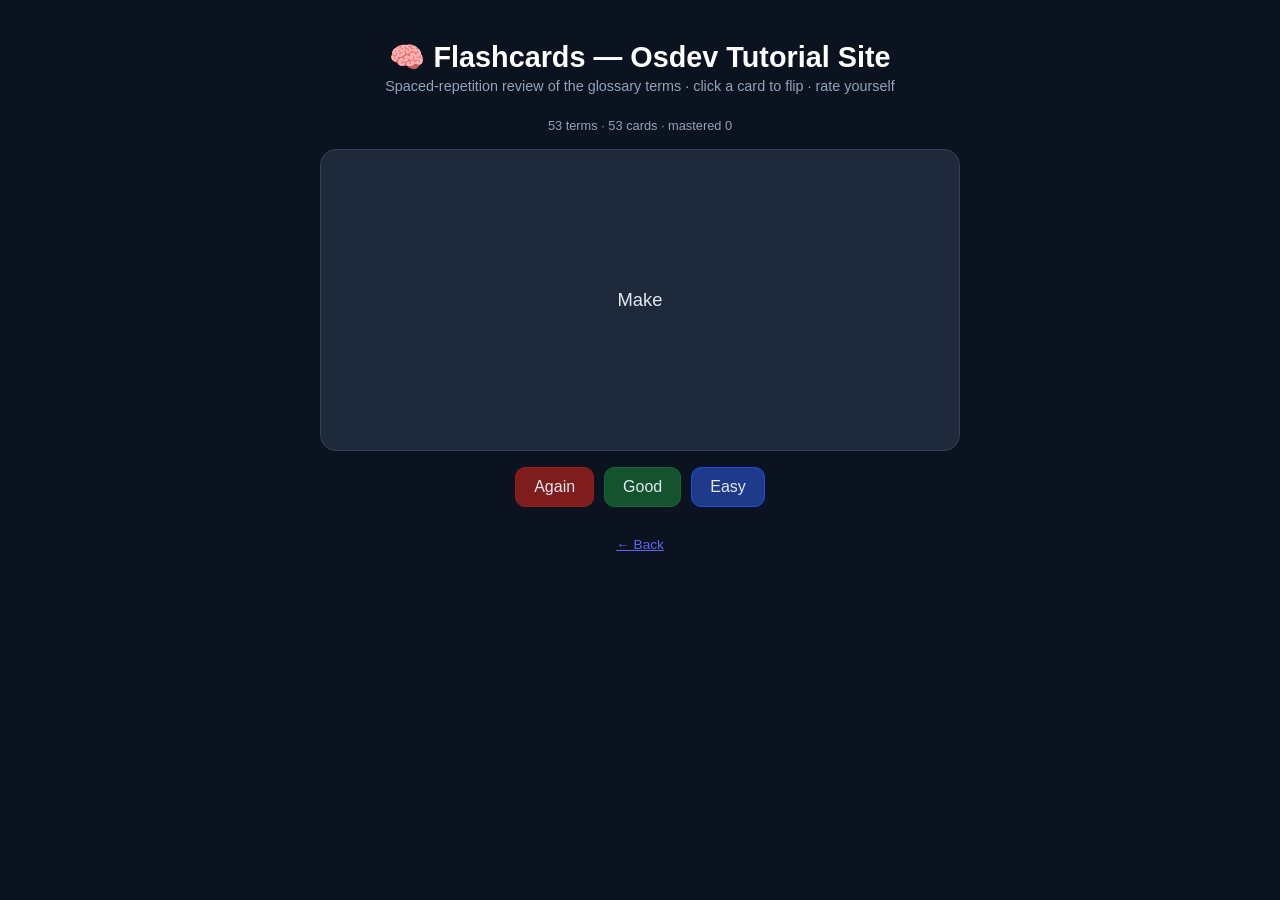
==== docs/flashcards/index.html @ 31e149e3 "Add interactive learning systems: SRS flashcards (53 terms), progress tracker, interactive boot-chai" ====
<!DOCTYPE html><html lang="en"><head><meta charset="utf-8">
<meta name="viewport" content="width=device-width,initial-scale=1">
<title>Flashcards — Osdev Tutorial Site · sektor9.dev</title>
<style>
:root{--fg:#e2e8f0;--muted:#94a3b8;--accent:#6366f1;--card:#1e293b;--bg:#0b1220}
body{font-family:Segoe UI,Arial,sans-serif;background:var(--bg);color:var(--fg);margin:0;padding:0}
.wrap{max-width:640px;margin:0 auto;padding:40px 20px;text-align:center}
h1{font-size:1.8rem;color:#fff;margin:0 0 4px}
.sub{color:var(--muted);margin:0 0 24px;font-size:.9rem}
.stats{font-size:.8rem;color:var(--muted);margin-bottom:16px}
.flash{background:var(--card);border:1px solid #334155;border-radius:16px;min-height:240px;display:flex;align-items:center;justify-content:center;padding:30px;margin:0 0 16px;cursor:pointer;user-select:none;transition:transform .12s;font-size:1.15rem;line-height:1.5}
.flash:hover{transform:scale(1.01)}
.flash .back{color:#c7d2fe;display:none}
.flash.show .front{display:none}
.flash.show .back{display:block}
.btns{display:flex;gap:10px;justify-content:center;flex-wrap:wrap;margin-bottom:20px}
button{font:inherit;padding:10px 18px;border-radius:10px;border:1px solid #334155;background:#1e293b;color:#e2e8f0;cursor:pointer;transition:background .15s}
button:hover{background:#273449}
button.hard{background:#7f1d1d;border-color:#991b1b}
button.good{background:#14532d;border-color:#166534}
button.easy{background:#1e3a8a;border-color:#1d4ed8}
a.back{display:inline-block;margin-top:10px;color:var(--accent);font-size:.85rem}
</style></head><body><div class="wrap">
<h1>🧠 Flashcards — Osdev Tutorial Site</h1>
<p class="sub">Spaced-repetition review of the glossary terms · click a card to flip · rate yourself</p>
<p class="stats" id="stats"></p>
<div class="flash" id="flash"><div class="front"></div><div class="back"></div></div>
<div class="btns">
  <button class="hard" id="hard">Again</button>
  <button class="good" id="good">Good</button>
  <button class="easy" id="easy">Easy</button>
</div>
<div id="deck"></div>
<p><a class="back" href="/">← Back</a></p>
</div>
<script>
const CARDS = [{"front": "ARM", "back": "ARM is a family of RISC instruction-set architectures — the 32-bit AArch32 and 64-bit AArch64 execution states — used in Raspberry Pi, smartphones, and virtually all embedded devices, and defined by Arm under license to silicon makers."}, {"front": "Assembler", "back": "An assembler is a tool that turns assembly language (human-readable mnemonics) into machine-code object files the linker can combine."}, {"front": "Basic Input/Output System (BIOS)", "back": "The **BIOS** (Basic Input/Output System) is the older firmware burned onto the motherboard that runs the moment the power button is pressed, runs a self-test, finds a bootable disk, and hands control to a bootloader."}, {"front": "bootimage", "back": "`bootimage` is a Cargo subcommand (run as `cargo bootimage`) that invokes the `bootloader` crate to turn your Rust kernel ELF into a bootable disk image."}, {"front": "bootloader crate", "back": "The `bootloader` crate is a Rust library (from *Writing an OS in Rust*) that wraps your freestanding kernel ELF into a bootable disk image so QEMU or real hardware can boot it."}, {"front": "Bootloader", "back": "A **bootloader** is a small program that loads your kernel image from disk into memory, sets the CPU into a sane known state, and jumps to your kernel's entry point."}, {"front": "Cargo", "back": "Cargo is Rust's package manager and build tool — the Rust analog of `make` + a dependency manager in one command."}, {"front": "Cosmos OS", "back": "Cosmos (C# Open Source Managed Operating System) is an open-source kit that lets you write an operating system's logic in C#."}, {"front": "Cross-Compiler", "back": "A cross-compiler is a compiler that runs on your machine but produces machine code for a *different* CPU (and often a different operating system) than the one it runs on."}, {"front": "ELF", "back": "ELF (Executable and Linkable Format) is the standard file format for compiled binaries on Unix-like systems — and the format this hub's kernels are built and booted in."}, {"front": "Entry Point (`_start`)", "back": "The **entry point** is the symbol — usually `_start` — that the bootloader jumps to when your kernel starts, the first instruction of your kernel that ever runs."}, {"front": "`extern \"C\"`", "back": "`extern \"C\"` is a C++ (and Rust, via `#[no_mangle]`/`extern \"C\"`) language construct that gives a function C linkage so its exported symbol name is not mangled."}, {"front": "Firmware", "back": "**Firmware** is software permanently stored on the motherboard (in ROM/flash) that runs first at power-on and is responsible for starting the machine and finding a bootloader."}, {"front": "Frame Allocator", "back": "A frame allocator is the simplest memory manager: it tracks which fixed-size physical pages (usually 4 KiB each) are free and hands them out one at a time."}, {"front": "Freestanding Environment", "back": "A freestanding environment is one where your code assumes no operating system and no standard library exist underneath it — exactly the situation a kernel runs in."}, {"front": "Garbage Collection (GC)", "back": "Garbage collection is automatic memory reclamation — and on bare metal it's a burden, because managed runtimes like Go and C# assume an OS underneath to support their collector."}, {"front": "gccgo", "back": "`gccgo` is the Go front-end of the GCC compiler — the only practical way to compile a Go kernel for bare metal in this hub."}, {"front": "Global Descriptor Table (GDT)", "back": "The Global Descriptor Table (GDT) is a table of memory-segment descriptors that the CPU consults in protected and long mode to define how memory is laid out and what privileges your code runs with."}, {"front": "GRUB", "back": "**GRUB** (GNU Grand Unified Bootloader) is a free, standard bootloader that loads a Multiboot kernel at 1 MiB, sets up protected mode, and jumps to its entry point — the bootloader this hub's learning path is built on."}, {"front": "Heap Allocation", "back": "Heap allocation is dynamically allocating memory at runtime — and in a kernel, you must implement the allocator yourself, because there's no operating system below to hand out heap memory."}, {"front": "`hlt` Instruction", "back": "The `hlt` (halt) instruction parks the CPU by stopping execution until an unmasked interrupt arrives to wake it."}, {"front": "Hosted Environment", "back": "A hosted environment is a normal program that assumes an operating system and a standard library (like libc) exist underneath it."}, {"front": "Interrupt Descriptor Table (IDT)", "back": "The Interrupt Descriptor Table (IDT) is the kernel's phonebook that tells the CPU where to jump for every one of the 256 possible interrupt numbers (0–255)."}, {"front": "IL2CPU", "back": "IL2CPU is Cosmos OS's original compiler that translates .NET Intermediate Language (IL) into native x86 machine code."}, {"front": "Hardware Interrupt", "back": "A hardware interrupt is the CPU pausing whatever it is doing to run a registered handler whenever a piece of hardware (like a timer or keyboard) signals that an event has occurred."}, {"front": "Interrupt Service Routine (ISR)", "back": "An Interrupt Service Routine (ISR) is the handler function the CPU runs for a specific interrupt number after it is dispatched through the [IDT](idt.md)."}, {"front": "Kernel", "back": "The kernel is the core program that owns the machine and manages hardware and memory for every other piece of software running on it."}, {"front": "Limine", "back": "**Limine** is a modern bootloader that supports Multiboot 2 (`0xE85250D6`) and 64-bit kernels, used on the UEFI path where a kernel is booted straight into long mode."}, {"front": "Linker", "back": "The linker (`ld`) merges all your object files into a single kernel image and places it at a chosen memory address, controlled by a **linker script**."}, {"front": "Long Mode", "back": "**Long mode** is the 64-bit CPU mode that modern kernels run in — the mode a UEFI machine boots straight into, giving a kernel 64-bit registers and 64-bit addressing."}, {"front": "Make", "back": "Make is a build automation tool that reads a `Makefile` and runs the right compile/link commands whenever files change."}, {"front": "Managed IL", "back": "Managed Intermediate Language (IL / CIL) is the platform-neutral bytecode that C# compiles to, which needs a .NET runtime to execute — the reason a C# kernel is fundamentally different."}, {"front": "Memory Management", "back": "Memory management is how a kernel keeps track of what RAM exists, what's used, and what's free, and hands it out safely — because, unlike a normal program, there's no OS underneath to do it."}, {"front": "Memory-Mapped I/O", "back": "Memory-mapped I/O (MMIO) is when hardware peripherals are controlled by reading from and writing to regular memory addresses, instead of using special I/O instructions."}, {"front": "Multiboot", "back": "**Multiboot** is the protocol that lets a standard bootloader load any kernel that follows the rules — a kernel carries a fixed magic header at its very start so a bootloader can find it, validate it, and load it at 1 MiB."}, {"front": "NativeAOT", "back": "NativeAOT is .NET's ahead-of-time (AOT) compiler that turns managed Intermediate Language (IL) into native machine code — the mechanism Cosmos uses to make a C# kernel bootable."}, {"front": "`no_main`", "back": "`#![no_main]` is a Rust crate-level attribute that disables the normal `main()` runtime so you can provide your own kernel entry point."}, {"front": "`no_std`", "back": "`#![no_std]` is a Rust crate-level attribute that disables the standard library so the code can run on bare metal with no operating system."}, {"front": "Paging / Page Tables", "back": "Paging is the CPU feature that translates every *virtual address* your kernel's pointers use into a *physical address* of real RAM, using page tables."}, {"front": "Panic Handler", "back": "The panic handler is the `#[panic_handler]` function that runs when a Rust kernel panics — and since there is no OS to report the error to, the kernel must define this itself."}, {"front": "Physical vs Virtual Memory", "back": "Physical memory is the actual RAM installed in the machine, while virtual memory is the address space your code sees after the CPU's paging feature translates it."}, {"front": "PIC / APIC", "back": "The PIC (Programmable Interrupt Controller) and its modern replacement the APIC are the chips that route hardware interrupt signals (timer, keyboard) from devices to the CPU."}, {"front": "Protected Mode", "back": "**Protected mode** is the 32-bit CPU mode with memory protection and privilege levels that Multiboot v1 loads kernels into — the mode most x86 \"bare bones\" kernels actually run in."}, {"front": "QEMU", "back": "QEMU is a free, open-source emulator that runs your kernel like a real PC on your desktop — safely and instantly."}, {"front": "Real Mode", "back": "**Real mode** is the 16-bit CPU mode the x86 starts in at power-on, with no memory protection and direct access to hardware — the mode every BIOS-path boot chain begins in."}, {"front": "RISC-V", "back": "RISC-V is an open, free, modular RISC instruction-set architecture (ISA) defined by the RISC-V International spec, with base integer ISAs (RV32/RV64/RV128) plus standard extensions such as I/M/A/F/D/C."}, {"front": "rustup", "back": "`rustup` is Rust's toolchain manager — it installs, switches, and pins Rust toolchains and their targets, which is essential for bare-metal cross-compilation."}, {"front": "System Call", "back": "A system call (syscall) is the controlled way a user-space program asks the kernel to perform a privileged service for it, rather than touching hardware or kernel memory directly."}, {"front": "Text Mode Cursor", "back": "The text-mode cursor is the blinking position indicator in the VGA text buffer that marks where the next character will be written."}, {"front": "Unified Extensible Firmware Interface (UEFI)", "back": "**UEFI** (Unified Extensible Firmware Interface) is the modern replacement for BIOS — motherboard firmware that is 64-bit native, boots the CPU directly into long mode, and hands control to a bootloader."}, {"front": "VGA Framebuffer (`0xB8000`)", "back": "The VGA framebuffer is the fixed block of memory at `0xB8000` where the VGA text screen lives: each character on the 80×25 screen is one 2-byte cell stored here."}, {"front": "VGA Text Mode", "back": "VGA text mode is the basic 80×25 character display mode a minimal kernel writes to by placing 2-byte cells directly in memory at `0xB8000`."}, {"front": "x86", "back": "x86 is the CPU architecture family — 32-bit (`i686`) and 64-bit (`x86_64`) — that every kernel in this hub targets."}];
// spaced-repetition: simple Leitner boxes persisted in localStorage
const LS='sektor9-srs-v1';
let boxes=JSON.parse(localStorage.getItem(LS)||'{}');
let idx=0, deck=[];
function buildDeck(){
  deck=[];
  for(let i=0;i<CARDS.length;i++){let b=boxes[i]||0; for(let j=0;j<=b;j++) deck.push(i);}
  shuffle(deck);
}
function shuffle(a){for(let i=a.length-1;i>0;i--){let j=Math.floor(Math.random()*(i+1)); [a[i],a[j]]=[a[j],a[i]];}}
function render(){
  if(!deck.length) buildDeck();
  if(idx>=deck.length){ document.getElementById('flash').innerHTML='<div>🎉 Deck complete! <button onclick="restart()">Review again</button></div>'; document.getElementById('stats').textContent='done'; return; }
  let ci=deck[idx];
  let f=document.getElementById('flash');
  f.classList.remove('show');
  f.querySelector('.front').textContent=CARDS[ci].front;
  f.querySelector('.back').textContent=CARDS[ci].back;
  let due=Object.values(boxes).reduce((a,b)=>a+Math.min(b,1),0);
  let mastered=Object.values(boxes).filter(b=>b>=5).length;
  document.getElementById('stats').textContent=cardCount+' terms · '+deck.length+' cards · mastered '+mastered;
}
function rate(step){if(idx>=deck.length)return; let ci=deck[idx]; boxes[ci]=Math.max(0,Math.min(8,(boxes[ci]||0)+step)); localStorage.setItem(LS,JSON.stringify(boxes)); idx++; render();}
function restart(){idx=0; buildDeck(); render();}
document.getElementById('flash').addEventListener('click',()=>{document.getElementById('flash').classList.toggle('show');});
document.getElementById('hard').onclick=()=>rate(-2);
document.getElementById('good').onclick=()=>rate(1);
document.getElementById('easy').onclick=()=>rate(3);
const cardCount=CARDS.length;
buildDeck(); render();
</script></body></html>
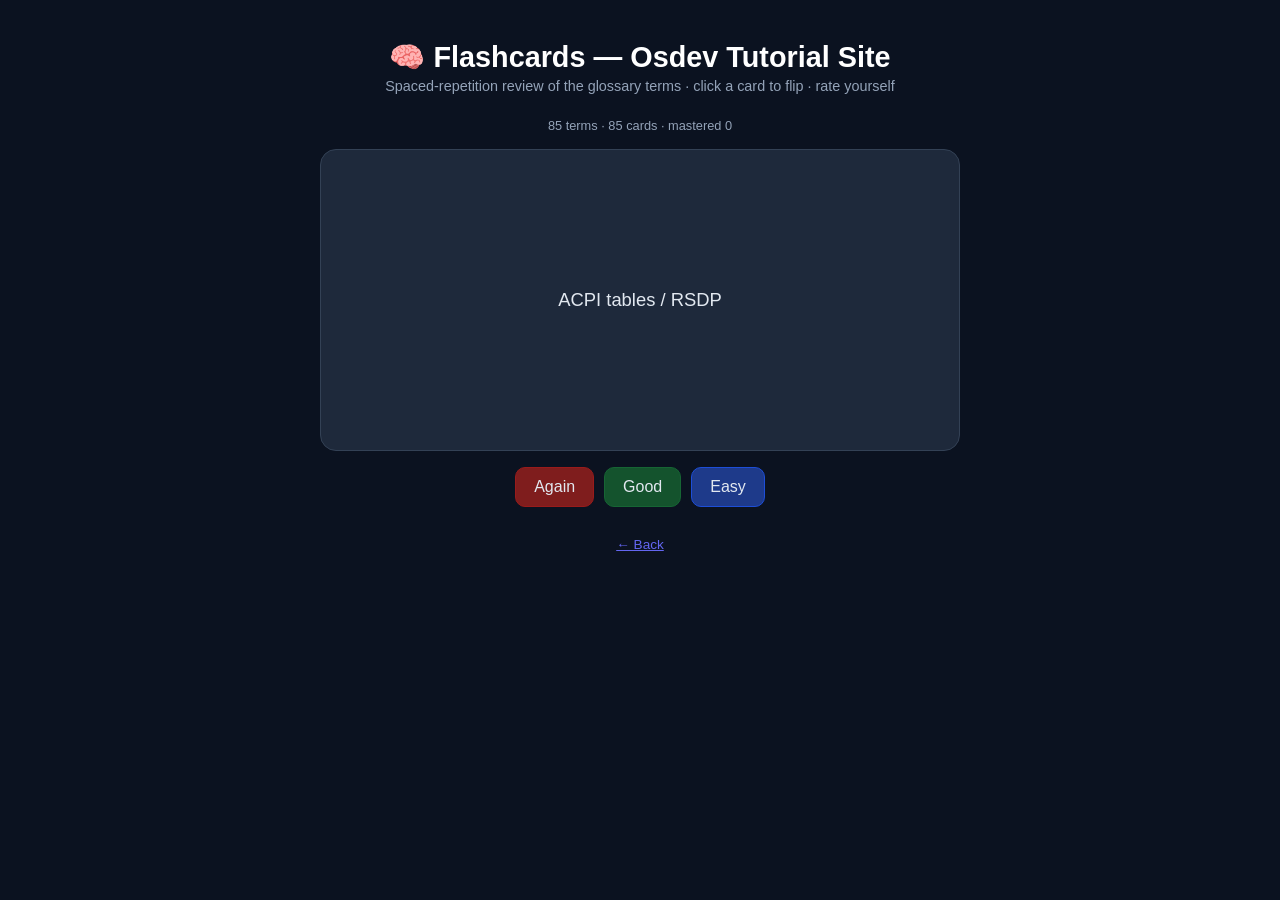
==== commit a470b9a8: "Expand OSDev glossary to 85 terms + flashcards to 85 cards" ====
--- a/docs/flashcards/index.html
+++ b/docs/flashcards/index.html
@@ -34,7 +34,7 @@
 <p><a class="back" href="/">← Back</a></p>
 </div>
 <script>
-const CARDS = [{"front": "ARM", "back": "ARM is a family of RISC instruction-set architectures — the 32-bit AArch32 and 64-bit AArch64 execution states — used in Raspberry Pi, smartphones, and virtually all embedded devices, and defined by Arm under license to silicon makers."}, {"front": "Assembler", "back": "An assembler is a tool that turns assembly language (human-readable mnemonics) into machine-code object files the linker can combine."}, {"front": "Basic Input/Output System (BIOS)", "back": "The **BIOS** (Basic Input/Output System) is the older firmware burned onto the motherboard that runs the moment the power button is pressed, runs a self-test, finds a bootable disk, and hands control to a bootloader."}, {"front": "bootimage", "back": "`bootimage` is a Cargo subcommand (run as `cargo bootimage`) that invokes the `bootloader` crate to turn your Rust kernel ELF into a bootable disk image."}, {"front": "bootloader crate", "back": "The `bootloader` crate is a Rust library (from *Writing an OS in Rust*) that wraps your freestanding kernel ELF into a bootable disk image so QEMU or real hardware can boot it."}, {"front": "Bootloader", "back": "A **bootloader** is a small program that loads your kernel image from disk into memory, sets the CPU into a sane known state, and jumps to your kernel's entry point."}, {"front": "Cargo", "back": "Cargo is Rust's package manager and build tool — the Rust analog of `make` + a dependency manager in one command."}, {"front": "Cosmos OS", "back": "Cosmos (C# Open Source Managed Operating System) is an open-source kit that lets you write an operating system's logic in C#."}, {"front": "Cross-Compiler", "back": "A cross-compiler is a compiler that runs on your machine but produces machine code for a *different* CPU (and often a different operating system) than the one it runs on."}, {"front": "ELF", "back": "ELF (Executable and Linkable Format) is the standard file format for compiled binaries on Unix-like systems — and the format this hub's kernels are built and booted in."}, {"front": "Entry Point (`_start`)", "back": "The **entry point** is the symbol — usually `_start` — that the bootloader jumps to when your kernel starts, the first instruction of your kernel that ever runs."}, {"front": "`extern \"C\"`", "back": "`extern \"C\"` is a C++ (and Rust, via `#[no_mangle]`/`extern \"C\"`) language construct that gives a function C linkage so its exported symbol name is not mangled."}, {"front": "Firmware", "back": "**Firmware** is software permanently stored on the motherboard (in ROM/flash) that runs first at power-on and is responsible for starting the machine and finding a bootloader."}, {"front": "Frame Allocator", "back": "A frame allocator is the simplest memory manager: it tracks which fixed-size physical pages (usually 4 KiB each) are free and hands them out one at a time."}, {"front": "Freestanding Environment", "back": "A freestanding environment is one where your code assumes no operating system and no standard library exist underneath it — exactly the situation a kernel runs in."}, {"front": "Garbage Collection (GC)", "back": "Garbage collection is automatic memory reclamation — and on bare metal it's a burden, because managed runtimes like Go and C# assume an OS underneath to support their collector."}, {"front": "gccgo", "back": "`gccgo` is the Go front-end of the GCC compiler — the only practical way to compile a Go kernel for bare metal in this hub."}, {"front": "Global Descriptor Table (GDT)", "back": "The Global Descriptor Table (GDT) is a table of memory-segment descriptors that the CPU consults in protected and long mode to define how memory is laid out and what privileges your code runs with."}, {"front": "GRUB", "back": "**GRUB** (GNU Grand Unified Bootloader) is a free, standard bootloader that loads a Multiboot kernel at 1 MiB, sets up protected mode, and jumps to its entry point — the bootloader this hub's learning path is built on."}, {"front": "Heap Allocation", "back": "Heap allocation is dynamically allocating memory at runtime — and in a kernel, you must implement the allocator yourself, because there's no operating system below to hand out heap memory."}, {"front": "`hlt` Instruction", "back": "The `hlt` (halt) instruction parks the CPU by stopping execution until an unmasked interrupt arrives to wake it."}, {"front": "Hosted Environment", "back": "A hosted environment is a normal program that assumes an operating system and a standard library (like libc) exist underneath it."}, {"front": "Interrupt Descriptor Table (IDT)", "back": "The Interrupt Descriptor Table (IDT) is the kernel's phonebook that tells the CPU where to jump for every one of the 256 possible interrupt numbers (0–255)."}, {"front": "IL2CPU", "back": "IL2CPU is Cosmos OS's original compiler that translates .NET Intermediate Language (IL) into native x86 machine code."}, {"front": "Hardware Interrupt", "back": "A hardware interrupt is the CPU pausing whatever it is doing to run a registered handler whenever a piece of hardware (like a timer or keyboard) signals that an event has occurred."}, {"front": "Interrupt Service Routine (ISR)", "back": "An Interrupt Service Routine (ISR) is the handler function the CPU runs for a specific interrupt number after it is dispatched through the [IDT](idt.md)."}, {"front": "Kernel", "back": "The kernel is the core program that owns the machine and manages hardware and memory for every other piece of software running on it."}, {"front": "Limine", "back": "**Limine** is a modern bootloader that supports Multiboot 2 (`0xE85250D6`) and 64-bit kernels, used on the UEFI path where a kernel is booted straight into long mode."}, {"front": "Linker", "back": "The linker (`ld`) merges all your object files into a single kernel image and places it at a chosen memory address, controlled by a **linker script**."}, {"front": "Long Mode", "back": "**Long mode** is the 64-bit CPU mode that modern kernels run in — the mode a UEFI machine boots straight into, giving a kernel 64-bit registers and 64-bit addressing."}, {"front": "Make", "back": "Make is a build automation tool that reads a `Makefile` and runs the right compile/link commands whenever files change."}, {"front": "Managed IL", "back": "Managed Intermediate Language (IL / CIL) is the platform-neutral bytecode that C# compiles to, which needs a .NET runtime to execute — the reason a C# kernel is fundamentally different."}, {"front": "Memory Management", "back": "Memory management is how a kernel keeps track of what RAM exists, what's used, and what's free, and hands it out safely — because, unlike a normal program, there's no OS underneath to do it."}, {"front": "Memory-Mapped I/O", "back": "Memory-mapped I/O (MMIO) is when hardware peripherals are controlled by reading from and writing to regular memory addresses, instead of using special I/O instructions."}, {"front": "Multiboot", "back": "**Multiboot** is the protocol that lets a standard bootloader load any kernel that follows the rules — a kernel carries a fixed magic header at its very start so a bootloader can find it, validate it, and load it at 1 MiB."}, {"front": "NativeAOT", "back": "NativeAOT is .NET's ahead-of-time (AOT) compiler that turns managed Intermediate Language (IL) into native machine code — the mechanism Cosmos uses to make a C# kernel bootable."}, {"front": "`no_main`", "back": "`#![no_main]` is a Rust crate-level attribute that disables the normal `main()` runtime so you can provide your own kernel entry point."}, {"front": "`no_std`", "back": "`#![no_std]` is a Rust crate-level attribute that disables the standard library so the code can run on bare metal with no operating system."}, {"front": "Paging / Page Tables", "back": "Paging is the CPU feature that translates every *virtual address* your kernel's pointers use into a *physical address* of real RAM, using page tables."}, {"front": "Panic Handler", "back": "The panic handler is the `#[panic_handler]` function that runs when a Rust kernel panics — and since there is no OS to report the error to, the kernel must define this itself."}, {"front": "Physical vs Virtual Memory", "back": "Physical memory is the actual RAM installed in the machine, while virtual memory is the address space your code sees after the CPU's paging feature translates it."}, {"front": "PIC / APIC", "back": "The PIC (Programmable Interrupt Controller) and its modern replacement the APIC are the chips that route hardware interrupt signals (timer, keyboard) from devices to the CPU."}, {"front": "Protected Mode", "back": "**Protected mode** is the 32-bit CPU mode with memory protection and privilege levels that Multiboot v1 loads kernels into — the mode most x86 \"bare bones\" kernels actually run in."}, {"front": "QEMU", "back": "QEMU is a free, open-source emulator that runs your kernel like a real PC on your desktop — safely and instantly."}, {"front": "Real Mode", "back": "**Real mode** is the 16-bit CPU mode the x86 starts in at power-on, with no memory protection and direct access to hardware — the mode every BIOS-path boot chain begins in."}, {"front": "RISC-V", "back": "RISC-V is an open, free, modular RISC instruction-set architecture (ISA) defined by the RISC-V International spec, with base integer ISAs (RV32/RV64/RV128) plus standard extensions such as I/M/A/F/D/C."}, {"front": "rustup", "back": "`rustup` is Rust's toolchain manager — it installs, switches, and pins Rust toolchains and their targets, which is essential for bare-metal cross-compilation."}, {"front": "System Call", "back": "A system call (syscall) is the controlled way a user-space program asks the kernel to perform a privileged service for it, rather than touching hardware or kernel memory directly."}, {"front": "Text Mode Cursor", "back": "The text-mode cursor is the blinking position indicator in the VGA text buffer that marks where the next character will be written."}, {"front": "Unified Extensible Firmware Interface (UEFI)", "back": "**UEFI** (Unified Extensible Firmware Interface) is the modern replacement for BIOS — motherboard firmware that is 64-bit native, boots the CPU directly into long mode, and hands control to a bootloader."}, {"front": "VGA Framebuffer (`0xB8000`)", "back": "The VGA framebuffer is the fixed block of memory at `0xB8000` where the VGA text screen lives: each character on the 80×25 screen is one 2-byte cell stored here."}, {"front": "VGA Text Mode", "back": "VGA text mode is the basic 80×25 character display mode a minimal kernel writes to by placing 2-byte cells directly in memory at `0xB8000`."}, {"front": "x86", "back": "x86 is the CPU architecture family — 32-bit (`i686`) and 64-bit (`x86_64`) — that every kernel in this hub targets."}];
+const CARDS = [{"front": "ACPI tables / RSDP", "back": "**ACPI tables / RSDP** — Structured memory tables firmware provides that describe hardware to the OS."}, {"front": "ACPI (Advanced Configuration and Power Interface)", "back": "**ACPI (Advanced Configuration and Power Interface)** — A firmware/OS standard for describing hardware and managing power."}, {"front": "ARM", "back": "ARM is a family of RISC instruction-set architectures — the 32-bit AArch32 and 64-bit AArch64 execution states — used in Raspberry Pi, smartphones, and virtually all embedded devices, and defined by Arm under license to silicon makers."}, {"front": "Assembler", "back": "An assembler is a tool that turns assembly language (human-readable mnemonics) into machine-code object files the linker can combine."}, {"front": "Atomic operations", "back": "**Atomic operations** — Read-modify-write CPU operations (like xchg, cmpxchg, lock inc) that cannot be interrupted."}, {"front": "Basic Input/Output System (BIOS)", "back": "The **BIOS** (Basic Input/Output System) is the older firmware burned onto the motherboard that runs the moment the power button is pressed, runs a self-test, finds a bootable disk, and hands control to a bootloader."}, {"front": "bootimage", "back": "`bootimage` is a Cargo subcommand (run as `cargo bootimage`) that invokes the `bootloader` crate to turn your Rust kernel ELF into a bootable disk image."}, {"front": "bootloader crate", "back": "The `bootloader` crate is a Rust library (from *Writing an OS in Rust*) that wraps your freestanding kernel ELF into a bootable disk image so QEMU or real hardware can boot it."}, {"front": "Bootloader", "back": "A **bootloader** is a small program that loads your kernel image from disk into memory, sets the CPU into a sane known state, and jumps to your kernel's entry point."}, {"front": "Buddy allocator", "back": "**Buddy allocator** — A memory allocator that splits/free chunks in power-of-two sizes."}, {"front": "Cache coherence", "back": "**Cache coherence** — The protocol that keeps multiple CPUs' caches consistent for shared memory."}, {"front": "Cargo", "back": "Cargo is Rust's package manager and build tool — the Rust analog of `make` + a dependency manager in one command."}, {"front": "Context switch", "back": "**Context switch** — Saving one task's CPU state and restoring another's so the CPU appears to run many tasks at once."}, {"front": "Cosmos OS", "back": "Cosmos (C# Open Source Managed Operating System) is an open-source kit that lets you write an operating system's logic in C#."}, {"front": "Cross-Compiler", "back": "A cross-compiler is a compiler that runs on your machine but produces machine code for a *different* CPU (and often a different operating system) than the one it runs on."}, {"front": "DMA (Direct Memory Access)", "back": "**DMA (Direct Memory Access)** — Hardware that transfers data between devices and memory without the CPU copying it."}, {"front": "ELF loader", "back": "**ELF loader** — Kernel code that maps an ELF executable into memory and starts it."}, {"front": "ELF", "back": "ELF (Executable and Linkable Format) is the standard file format for compiled binaries on Unix-like systems — and the format this hub's kernels are built and booted in."}, {"front": "Entry Point (`_start`)", "back": "The **entry point** is the symbol — usually `_start` — that the bootloader jumps to when your kernel starts, the first instruction of your kernel that ever runs."}, {"front": "`extern \"C\"`", "back": "`extern \"C\"` is a C++ (and Rust, via `#[no_mangle]`/`extern \"C\"`) language construct that gives a function C linkage so its exported symbol name is not mangled."}, {"front": "Firmware", "back": "**Firmware** is software permanently stored on the motherboard (in ROM/flash) that runs first at power-on and is responsible for starting the machine and finding a bootloader."}, {"front": "fork & exec", "back": "**fork & exec** — The POSIX way to create processes: fork duplicates, exec replaces the image."}, {"front": "Frame Allocator", "back": "A frame allocator is the simplest memory manager: it tracks which fixed-size physical pages (usually 4 KiB each) are free and hands them out one at a time."}, {"front": "Freestanding Environment", "back": "A freestanding environment is one where your code assumes no operating system and no standard library exist underneath it — exactly the situation a kernel runs in."}, {"front": "Garbage Collection (GC)", "back": "Garbage collection is automatic memory reclamation — and on bare metal it's a burden, because managed runtimes like Go and C# assume an OS underneath to support their collector."}, {"front": "gccgo", "back": "`gccgo` is the Go front-end of the GCC compiler — the only practical way to compile a Go kernel for bare metal in this hub."}, {"front": "Global Descriptor Table (GDT)", "back": "The Global Descriptor Table (GDT) is a table of memory-segment descriptors that the CPU consults in protected and long mode to define how memory is laid out and what privileges your code runs with."}, {"front": "GRUB", "back": "**GRUB** (GNU Grand Unified Bootloader) is a free, standard bootloader that loads a Multiboot kernel at 1 MiB, sets up protected mode, and jumps to its entry point — the bootloader this hub's learning path is built on."}, {"front": "Heap Allocation", "back": "Heap allocation is dynamically allocating memory at runtime — and in a kernel, you must implement the allocator yourself, because there's no operating system below to hand out heap memory."}, {"front": "Kernel heap", "back": "**Kernel heap** — The dynamic memory region inside the kernel used by kmalloc/new."}, {"front": "`hlt` Instruction", "back": "The `hlt` (halt) instruction parks the CPU by stopping execution until an unmasked interrupt arrives to wake it."}, {"front": "Hosted Environment", "back": "A hosted environment is a normal program that assumes an operating system and a standard library (like libc) exist underneath it."}, {"front": "Interrupt Descriptor Table (IDT)", "back": "The Interrupt Descriptor Table (IDT) is the kernel's phonebook that tells the CPU where to jump for every one of the 256 possible interrupt numbers (0–255)."}, {"front": "IL2CPU", "back": "IL2CPU is Cosmos OS's original compiler that translates .NET Intermediate Language (IL) into native x86 machine code."}, {"front": "initrd / initramfs", "back": "**initrd / initramfs** — A small initial RAM disk the bootloader loads so the kernel can find real storage."}, {"front": "Interrupt controller (PIC/APIC)", "back": "**Interrupt controller (PIC/APIC)** — Hardware that collects device interrupts and delivers them to the CPU as IRQs."}, {"front": "Interrupt vector", "back": "**Interrupt vector** — The IDT entry index (0–255) that maps an interrupt/exception to a handler."}, {"front": "Hardware Interrupt", "back": "A hardware interrupt is the CPU pausing whatever it is doing to run a registered handler whenever a piece of hardware (like a timer or keyboard) signals that an event has occurred."}, {"front": "I/O APIC", "back": "**I/O APIC** — The modern interrupt controller that routes device IRQs to specific CPUs."}, {"front": "Interrupt Service Routine (ISR)", "back": "An Interrupt Service Routine (ISR) is the handler function the CPU runs for a specific interrupt number after it is dispatched through the [IDT](idt.md)."}, {"front": "Kernel", "back": "The kernel is the core program that owns the machine and manages hardware and memory for every other piece of software running on it."}, {"front": "Limine", "back": "**Limine** is a modern bootloader that supports Multiboot 2 (`0xE85250D6`) and 64-bit kernels, used on the UEFI path where a kernel is booted straight into long mode."}, {"front": "Linker", "back": "The linker (`ld`) merges all your object files into a single kernel image and places it at a chosen memory address, controlled by a **linker script**."}, {"front": "Long Mode", "back": "**Long mode** is the 64-bit CPU mode that modern kernels run in — the mode a UEFI machine boots straight into, giving a kernel 64-bit registers and 64-bit addressing."}, {"front": "Make", "back": "Make is a build automation tool that reads a `Makefile` and runs the right compile/link commands whenever files change."}, {"front": "Managed IL", "back": "Managed Intermediate Language (IL / CIL) is the platform-neutral bytecode that C# compiles to, which needs a .NET runtime to execute — the reason a C# kernel is fundamentally different."}, {"front": "Memory barrier", "back": "**Memory barrier** — An instruction that orders memory accesses so the CPU/compiler don't reorder them across it."}, {"front": "Memory Management", "back": "Memory management is how a kernel keeps track of what RAM exists, what's used, and what's free, and hands it out safely — because, unlike a normal program, there's no OS underneath to do it."}, {"front": "Memory-Mapped I/O", "back": "Memory-mapped I/O (MMIO) is when hardware peripherals are controlled by reading from and writing to regular memory addresses, instead of using special I/O instructions."}, {"front": "MMIO (Memory-Mapped I/O)", "back": "**MMIO (Memory-Mapped I/O)** — Accessing hardware registers through normal memory addresses rather than port I/O."}, {"front": "Multiboot", "back": "**Multiboot** is the protocol that lets a standard bootloader load any kernel that follows the rules — a kernel carries a fixed magic header at its very start so a bootloader can find it, validate it, and load it at 1 MiB."}, {"front": "Mutex (kernel)", "back": "**Mutex (kernel)** — A sleeping lock that blocks the task instead of spinning when the lock is held."}, {"front": "NativeAOT", "back": "NativeAOT is .NET's ahead-of-time (AOT) compiler that turns managed Intermediate Language (IL) into native machine code — the mechanism Cosmos uses to make a C# kernel bootable."}, {"front": "`no_main`", "back": "`#![no_main]` is a Rust crate-level attribute that disables the normal `main()` runtime so you can provide your own kernel entry point."}, {"front": "`no_std`", "back": "`#![no_std]` is a Rust crate-level attribute that disables the standard library so the code can run on bare metal with no operating system."}, {"front": "Page fault", "back": "**Page fault** — A CPU exception when accessing a page that isn't present, or with bad permissions."}, {"front": "Paging / Page Tables", "back": "Paging is the CPU feature that translates every *virtual address* your kernel's pointers use into a *physical address* of real RAM, using page tables."}, {"front": "Panic Handler", "back": "The panic handler is the `#[panic_handler]` function that runs when a Rust kernel panics — and since there is no OS to report the error to, the kernel must define this itself."}, {"front": "PCI / PCIe (Peripheral Component Interconnect)", "back": "**PCI / PCIe (Peripheral Component Interconnect)** — The standard bus for attaching devices (GPUs, NICs, storage) to the CPU."}, {"front": "Physical vs Virtual Memory", "back": "Physical memory is the actual RAM installed in the machine, while virtual memory is the address space your code sees after the CPU's paging feature translates it."}, {"front": "PIC / APIC", "back": "The PIC (Programmable Interrupt Controller) and its modern replacement the APIC are the chips that route hardware interrupt signals (timer, keyboard) from devices to the CPU."}, {"front": "PIT (Programmable Interval Timer)", "back": "**PIT (Programmable Interval Timer)** — The classic 8254 timer chip that fires periodic interrupts for timekeeping."}, {"front": "Privilege levels / CPU rings", "back": "**Privilege levels / CPU rings** — x86 protection rings (0–3) that restrict what code can do; the kernel runs in ring 0."}, {"front": "Protected Mode", "back": "**Protected mode** is the 32-bit CPU mode with memory protection and privilege levels that Multiboot v1 loads kernels into — the mode most x86 \"bare bones\" kernels actually run in."}, {"front": "PS/2 keyboard", "back": "**PS/2 keyboard** — The classic keyboard controller (8042) on port 0x60 that delivers scancodes."}, {"front": "QEMU", "back": "QEMU is a free, open-source emulator that runs your kernel like a real PC on your desktop — safely and instantly."}, {"front": "Real Mode", "back": "**Real mode** is the 16-bit CPU mode the x86 starts in at power-on, with no memory protection and direct access to hardware — the mode every BIOS-path boot chain begins in."}, {"front": "RISC-V", "back": "RISC-V is an open, free, modular RISC instruction-set architecture (ISA) defined by the RISC-V International spec, with base integer ISAs (RV32/RV64/RV128) plus standard extensions such as I/M/A/F/D/C."}, {"front": "RTC (Real-Time Clock)", "back": "**RTC (Real-Time Clock)** — A battery-backed clock that keeps wall-clock time and can raise an alarm interrupt."}, {"front": "rustup", "back": "`rustup` is Rust's toolchain manager — it installs, switches, and pins Rust toolchains and their targets, which is essential for bare-metal cross-compilation."}, {"front": "Scheduler", "back": "**Scheduler** — The part of the kernel that decides which process or thread runs next on the CPU."}, {"front": "Slab allocator", "back": "**Slab allocator** — A cache-based allocator for small, same-size kernel objects."}, {"front": "SMP (Symmetric Multi-Processing)", "back": "**SMP (Symmetric Multi-Processing)** — Running the kernel on multiple CPUs that share one memory system."}, {"front": "Spinlock", "back": "**Spinlock** — A lock that busy-waits (spins) until it is acquired; used for very short critical sections."}, {"front": "Syscall ABI", "back": "**Syscall ABI** — The register convention by which user programs request kernel services."}, {"front": "System Call", "back": "A system call (syscall) is the controlled way a user-space program asks the kernel to perform a privileged service for it, rather than touching hardware or kernel memory directly."}, {"front": "Task Control Block (TCB) / Process Control Block (PCB)", "back": "**Task Control Block (TCB) / Process Control Block (PCB)** — The kernel's per-task record holding saved registers, state, and metadata."}, {"front": "Text Mode Cursor", "back": "The text-mode cursor is the blinking position indicator in the VGA text buffer that marks where the next character will be written."}, {"front": "TLB (Translation Lookaside Buffer)", "back": "**TLB (Translation Lookaside Buffer)** — The CPU cache of virtual-to-physical page mappings."}, {"front": "Unified Extensible Firmware Interface (UEFI)", "back": "**UEFI** (Unified Extensible Firmware Interface) is the modern replacement for BIOS — motherboard firmware that is 64-bit native, boots the CPU directly into long mode, and hands control to a bootloader."}, {"front": "USB (Universal Serial Bus)", "back": "**USB (Universal Serial Bus)** — A serial bus for peripherals with a host controller and a device tree."}, {"front": "VGA text attributes", "back": "**VGA text attributes** — The foreground/background color byte that accompanies each character in text mode."}, {"front": "VGA Framebuffer (`0xB8000`)", "back": "The VGA framebuffer is the fixed block of memory at `0xB8000` where the VGA text screen lives: each character on the 80×25 screen is one 2-byte cell stored here."}, {"front": "VGA Text Mode", "back": "VGA text mode is the basic 80×25 character display mode a minimal kernel writes to by placing 2-byte cells directly in memory at `0xB8000`."}, {"front": "x86", "back": "x86 is the CPU architecture family — 32-bit (`i686`) and 64-bit (`x86_64`) — that every kernel in this hub targets."}];
 // spaced-repetition: simple Leitner boxes persisted in localStorage
 const LS='sektor9-srs-v1';
 let boxes=JSON.parse(localStorage.getItem(LS)||'{}');
